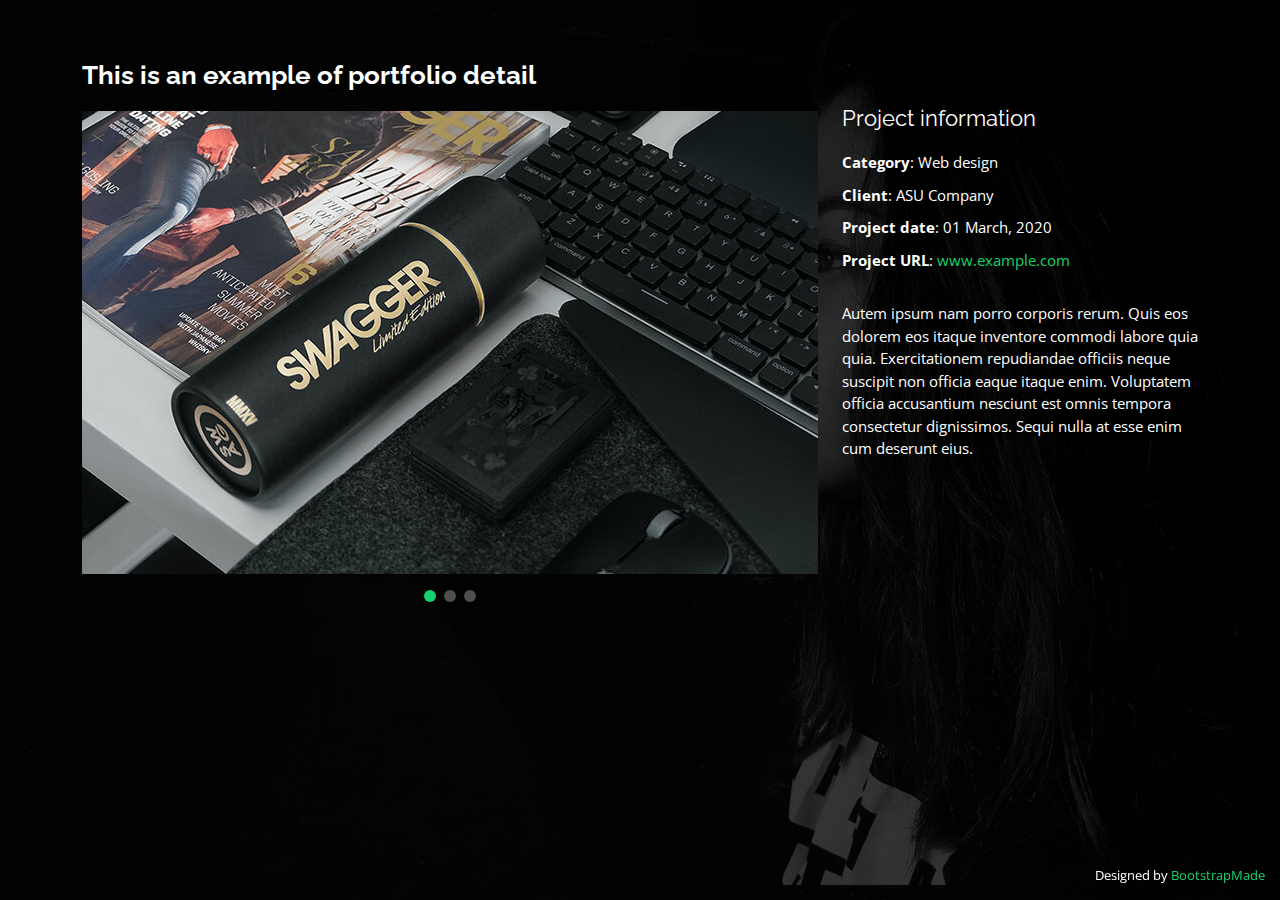
==== portfolio-details.html @ 69125346 "inici proyecto profolio" ====
<!DOCTYPE html>
<html lang="en">

<head>
  <meta charset="utf-8">
  <meta content="width=device-width, initial-scale=1.0" name="viewport">

  <title>Portfolio Details - Personal Bootstrap Template</title>
  <meta content="" name="description">
  <meta content="" name="keywords">

  <!-- Favicons -->
  <link href="assets/img/MCMlogofinal.png" rel="icon">
  <link href="assets/img/apple-touch-icon.png" rel="apple-touch-icon">

  <!-- Google Fonts -->
  <link href="https://fonts.googleapis.com/css?family=Open+Sans:300,300i,400,400i,600,600i,700,700i|Raleway:300,300i,400,400i,500,500i,600,600i,700,700i|Poppins:300,300i,400,400i,500,500i,600,600i,700,700i" rel="stylesheet">

  <!-- Vendor CSS Files -->
  <link href="assets/vendor/bootstrap/css/bootstrap.min.css" rel="stylesheet">
  <link href="assets/vendor/bootstrap-icons/bootstrap-icons.css" rel="stylesheet">
  <link href="assets/vendor/boxicons/css/boxicons.min.css" rel="stylesheet">
  <link href="assets/vendor/glightbox/css/glightbox.min.css" rel="stylesheet">
  <link href="assets/vendor/remixicon/remixicon.css" rel="stylesheet">
  <link href="assets/vendor/swiper/swiper-bundle.min.css" rel="stylesheet">

  <!-- Template Main CSS File -->
  <link href="assets/css/style.css" rel="stylesheet">

  <!-- =======================================================
  * Template Name: Personal
  * Updated: Jun 18 2023 with Bootstrap v5.3.0
  * Template URL: https://bootstrapmade.com/personal-free-resume-bootstrap-template/
  * Author: BootstrapMade.com
  * License: https://bootstrapmade.com/license/
  ======================================================== -->
</head>

<body>

  <main id="main">

    <!-- ======= Portfolio Details ======= -->
    <div id="portfolio-details" class="portfolio-details">
      <div class="container">

        <div class="row">

          <div class="col-lg-8">
            <h2 class="portfolio-title">This is an example of portfolio detail</h2>

            <div class="portfolio-details-slider swiper">
              <div class="swiper-wrapper align-items-center">

                <div class="swiper-slide">
                  <img src="assets/img/portfolio/portfolio-details-1.jpg" alt="">
                </div>

                <div class="swiper-slide">
                  <img src="assets/img/portfolio/portfolio-details-2.jpg" alt="">
                </div>

                <div class="swiper-slide">
                  <img src="assets/img/portfolio/portfolio-details-3.jpg" alt="">
                </div>

              </div>
              <div class="swiper-pagination"></div>
            </div>

          </div>

          <div class="col-lg-4 portfolio-info">
            <h3>Project information</h3>
            <ul>
              <li><strong>Category</strong>: Web design</li>
              <li><strong>Client</strong>: ASU Company</li>
              <li><strong>Project date</strong>: 01 March, 2020</li>
              <li><strong>Project URL</strong>: <a href="#">www.example.com</a></li>
            </ul>

            <p>
              Autem ipsum nam porro corporis rerum. Quis eos dolorem eos itaque inventore commodi labore quia quia. Exercitationem repudiandae officiis neque suscipit non officia eaque itaque enim. Voluptatem officia accusantium nesciunt est omnis tempora consectetur dignissimos. Sequi nulla at esse enim cum deserunt eius.
            </p>
          </div>

        </div>

      </div>
    </div><!-- End Portfolio Details -->

  </main><!-- End #main -->

  <div class="credits">
    <!-- All the links in the footer should remain intact. -->
    <!-- You can delete the links only if you purchased the pro version. -->
    <!-- Licensing information: https://bootstrapmade.com/license/ -->
    <!-- Purchase the pro version with working PHP/AJAX contact form: https://bootstrapmade.com/personal-free-resume-bootstrap-template/ -->
    Designed by <a href="https://bootstrapmade.com/">BootstrapMade</a>
  </div>

  <!-- Vendor JS Files -->
  <script src="assets/vendor/purecounter/purecounter_vanilla.js"></script>
  <script src="assets/vendor/bootstrap/js/bootstrap.bundle.min.js"></script>
  <script src="assets/vendor/glightbox/js/glightbox.min.js"></script>
  <script src="assets/vendor/isotope-layout/isotope.pkgd.min.js"></script>
  <script src="assets/vendor/swiper/swiper-bundle.min.js"></script>
  <script src="assets/vendor/waypoints/noframework.waypoints.js"></script>
  <script src="assets/vendor/php-email-form/validate.js"></script>

  <!-- Template Main JS File -->
  <script src="assets/js/main.js"></script>

</body>

</html>
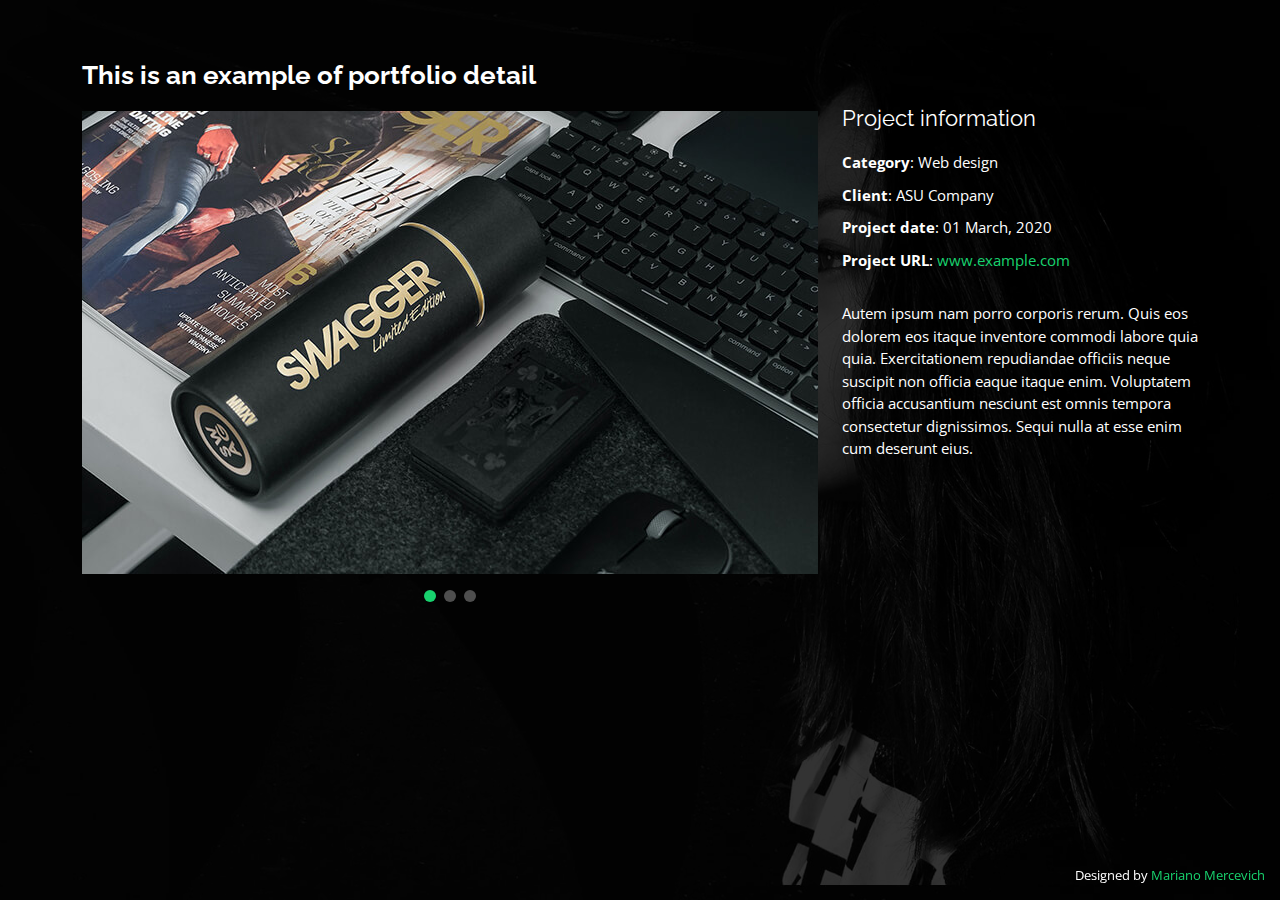
==== commit a2d910bb: "correccion de textos" ====
--- a/portfolio-details.html
+++ b/portfolio-details.html
@@ -5,13 +5,13 @@
   <meta charset="utf-8">
   <meta content="width=device-width, initial-scale=1.0" name="viewport">
 
-  <title>Portfolio Details - Personal Bootstrap Template</title>
+  <title>porfolio Mariano Mercevcich</title>
   <meta content="" name="description">
   <meta content="" name="keywords">
 
   <!-- Favicons -->
   <link href="assets/img/MCMlogofinal.png" rel="icon">
-  <link href="assets/img/apple-touch-icon.png" rel="apple-touch-icon">
+  
 
   <!-- Google Fonts -->
   <link href="https://fonts.googleapis.com/css?family=Open+Sans:300,300i,400,400i,600,600i,700,700i|Raleway:300,300i,400,400i,500,500i,600,600i,700,700i|Poppins:300,300i,400,400i,500,500i,600,600i,700,700i" rel="stylesheet">
@@ -27,13 +27,7 @@
   <!-- Template Main CSS File -->
   <link href="assets/css/style.css" rel="stylesheet">
 
-  <!-- =======================================================
-  * Template Name: Personal
-  * Updated: Jun 18 2023 with Bootstrap v5.3.0
-  * Template URL: https://bootstrapmade.com/personal-free-resume-bootstrap-template/
-  * Author: BootstrapMade.com
-  * License: https://bootstrapmade.com/license/
-  ======================================================== -->
+
 </head>
 
 <body>
@@ -92,11 +86,8 @@
   </main><!-- End #main -->
 
   <div class="credits">
-    <!-- All the links in the footer should remain intact. -->
-    <!-- You can delete the links only if you purchased the pro version. -->
-    <!-- Licensing information: https://bootstrapmade.com/license/ -->
-    <!-- Purchase the pro version with working PHP/AJAX contact form: https://bootstrapmade.com/personal-free-resume-bootstrap-template/ -->
-    Designed by <a href="https://bootstrapmade.com/">BootstrapMade</a>
+
+    Designed by <a href="#">Mariano Mercevich</a>
   </div>
 
   <!-- Vendor JS Files -->
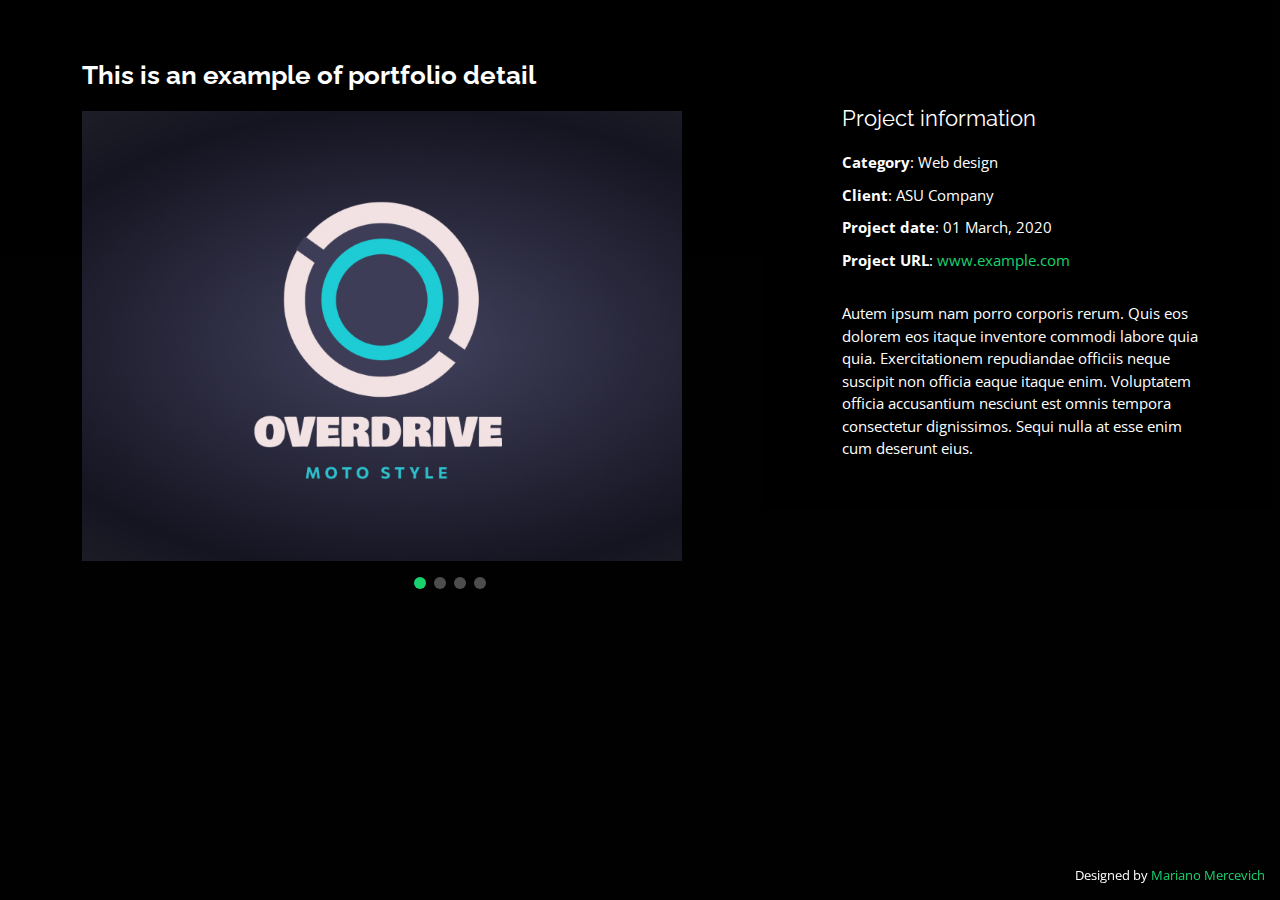
==== commit 38707ddb: "camvios varios" ====
--- a/portfolio-details.html
+++ b/portfolio-details.html
@@ -47,15 +47,19 @@
               <div class="swiper-wrapper align-items-center">
 
                 <div class="swiper-slide">
-                  <img src="assets/img/portfolio/portfolio-details-1.jpg" alt="">
+                  <img src="assets/img/portfolio/Frame 61.jpg" alt="" width="600 px">
                 </div>
 
                 <div class="swiper-slide">
-                  <img src="assets/img/portfolio/portfolio-details-2.jpg" alt="">
+                  <img src="assets/img/portfolio/Frame 62.jpg" alt="" width="600 px">
                 </div>
 
                 <div class="swiper-slide">
-                  <img src="assets/img/portfolio/portfolio-details-3.jpg" alt="">
+                  <img src="assets/img/portfolio/Frame 63.jpg" alt="" width="600 px">
+                </div>
+
+                <div class="swiper-slide">
+                  <img src="assets/img/portfolio/Frame 65.jpg" alt="" width="600 px">
                 </div>
 
               </div>
--- a/assets/css/style.css
+++ b/assets/css/style.css
@@ -20,7 +20,7 @@
 body::before {
   content: "";
   position: fixed;
-  background: #040404 url("../img/bg.jpg") top right no-repeat;
+  background: #040404 /* url("../img/IMG-CV.jpg") */ top right no-repeat;
   background-size: cover;
   left: 0;
   right: 0;
@@ -754,11 +754,11 @@
 }
 
 .services .icon-box:hover .icon {
-  background: #fff;
+  background: burlywood;
 }
 
 .services .icon-box:hover .icon i {
-  color: #18d26e;
+  color: black;
 }
 
 .services .icon-box:hover .icon::before {
@@ -767,7 +767,7 @@
 
 .services .icon-box:hover h4 a,
 .services .icon-box:hover p {
-  color: #fff;
+  color: black;
 }
 
 /*--------------------------------------------------------------
